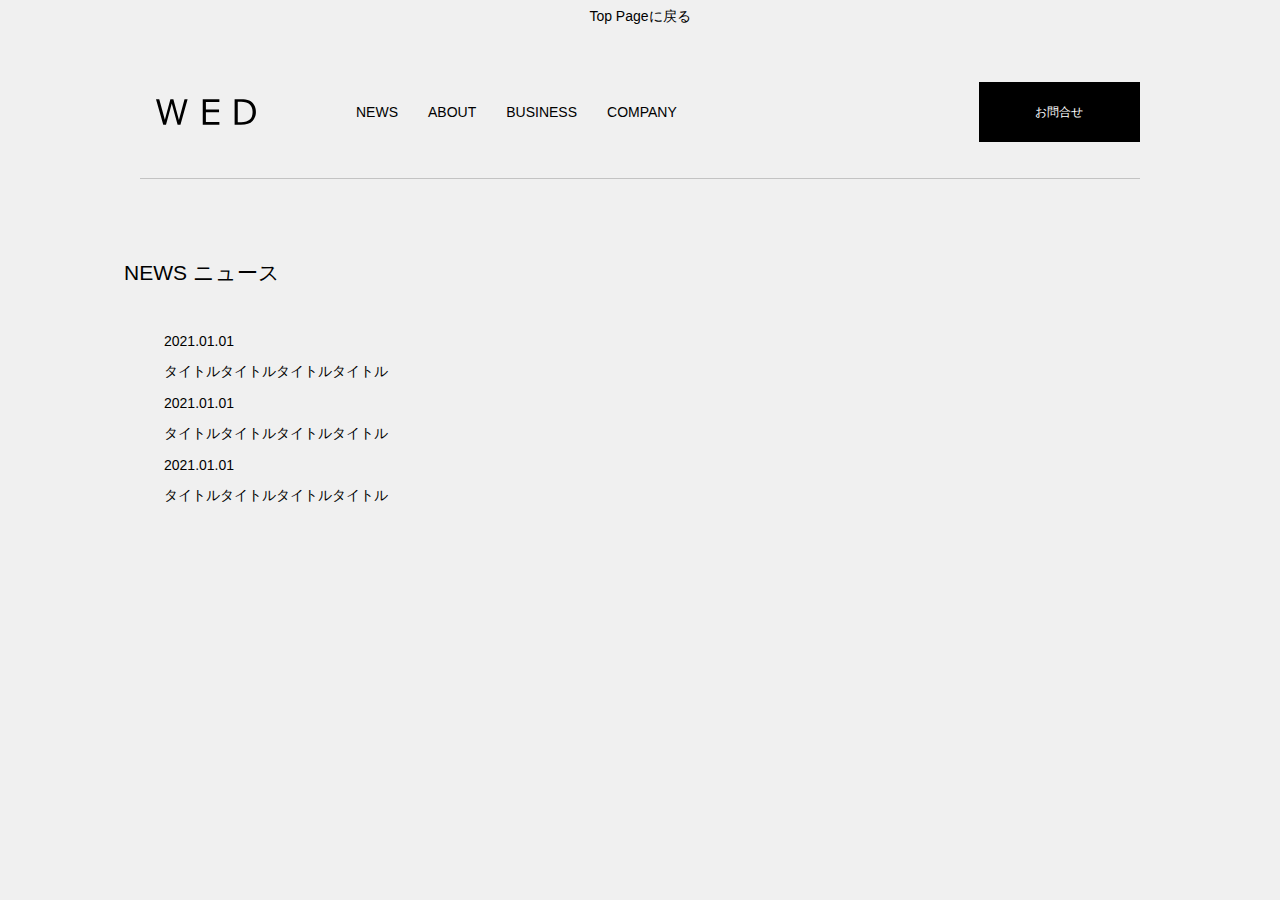
==== company.html @ 578bf034 "add include" ====
<!DOCTYPE html>
<html lang="en">
<head>
    <meta charset="UTF-8">
    <meta name="viewport" content="width=device-width, initial-scale=1.0">
    <link rel="icon" href="img/favicon.ico">
    <link rel="stylesheet" href="css/style.css">
    <title>Web Entertainment Design</title>
</head>
<body>
    <script src="js/header.js"></script>
    <header>
        <div class="inner wrapper">
            <h1 class="logo">
                <a href="company.html"><img src="img/company/logo.svg" alt=""></a>
            </h1>
            <nav>
                <ul>
                    <li><a href="#news">NEWS</a></li>
                    <li><a href="#about">ABOUT</a></li>
                    <li><a href="#business">BUSINESS</a></li>
                    <li><a href="#company">COMPANY</a></li>
                </ul>
            </nav>
        </div>
        <a class="contact" href="#">お問合せ</a>
    </header>

    <main>
        <div class="mainvisual">
            <img src="img/company/mv.png" alt="">
        </div>

        <section id="news" class="wrapper">
            <h2 class="section-title">
                <span class="en">NEWS</span>
                <span class="ja">ニュース</span>
            </h2>
            
            <ul class="list">
                <li>
                    <div class="date-area">
                        <time detetime="2021-01-01">2021.01.01</time>
                        <p>タイトルタイトルタイトルタイトル</p>
                    </div>
                    <p></p>
                </li>
                <li>
                    <div class="date-area">
                        <time detetime="2021-01-01">2021.01.01</time>
                        <p>タイトルタイトルタイトルタイトル</p>
                    </div>
                    <p></p>
                </li>
                <li>
                    <div class="date-area">
                        <time datetime="2021-01-01">2021.01.01</time>
                        <p>タイトルタイトルタイトルタイトル</p>
                    </div>
                    <p></p>
                </li>
            </ul>
        </section>
    </main>
</body>
</html>
---- css/style.css ----
html {
  font-size: 100%;
}

a {
  color: #333;
  text-decoration: none;
}
a :hover {
  opacity: 0.5;
}

img {
  width: 100%;
  vertical-align: bottom;
}

li {
  list-style: none;
}

.top {
  text-align: center;
}

.home-wrapper {
  max-width: 900px;
  width: 100%;
  margin: 0 auto;
  text-align: center;
}

body {
  color: #333;
  font-size: 0.75rem;
  font-family: "Raleway", sans-serif;
}

table {
  border-collapse: collapse;
  border-spacing: 0;
}

.site-title {
  width: 109px;
  line-height: 1px;
  margin: 0 auto 36px auto;
}
@media screen and (max-width: 896px) {
  .site-title {
    margin-bottom: 26px;
  }
}
.site-title a {
  display: block;
}

.wrapper {
  max-width: 800px;
  margin: 0 auto;
}

header {
  max-width: 1000px;
  padding: 46px 0 26px 0;
  margin: 0 auto 50px auto;
  border-bottom: solid 1px #c3c3c3;
}
@media screen and (max-width: 896px) {
  header {
    margin-bottom: 0;
    border-bottom: none;
    padding: 36px 16px 16px 16px;
  }
}

.fashion-nav {
  display: flex;
  align-items: center;
  justify-content: space-between;
}
@media screen and (max-width: 896px) {
  .fashion-nav {
    overflow-x: scroll;
  }
}
.fashion-nav .menu,
.fashion-nav .login {
  display: flex;
  align-items: center;
}
.fashion-nav .menu li {
  margin-right: 14px;
}
.fashion-nav .login li {
  margin-left: 14px;
}

#item {
  display: flex;
  justify-content: space-between;
  margin-bottom: 100px;
}
@media screen and (max-width: 896px) {
  #item {
    flex-direction: column;
  }
}
#item .item-image {
  max-width: 400px;
  flex-shrink: 0;
  margin-right: 60px;
}
@media screen and (max-width: 896px) {
  #item .item-image {
    max-width: 100%;
    margin: 0 0 10px 0;
  }
}
@media screen and (max-width: 896px) {
  #item .item-info {
    padding: 0 16px;
  }
}
#item .item-info p {
  margin-bottom: 30px;
  line-height: 1.9;
}
#item .item-info .item-title {
  height: 60px;
  display: flex;
  align-items: center;
  border-top: solid 1px #c3c3c3;
  border-bottom: solid 1px #c3c3c3;
  font-size: 1rem;
  font-weight: bold;
  margin-bottom: 20px;
}

#item .item-info .order-table {
  width: 100%;
  margin-bottom: 20px;
}
#item .item-info .order-table .color,
#item .item-info .order-table .size {
  width: 20%;
}
#item .item-info .order-table .quantity {
  width: 60%;
}
#item .item-info .order-table td {
  border-top: solid 1px #c3c3c3;
}
#item .item-info .order-table th,
#item .item-info .order-table td {
  font-weight: normal;
  padding: 10px;
  border-right: solid 1px #c3c3c3;
  text-align: center;
}
#item .item-info .order-table th:last-child,
#item .item-info .order-table td:last-child {
  border-right: none;
}
#item .item-info .order-table select {
  width: 100%;
  border: solid 1px #c3c3c3;
  padding: 0 10px;
}

#item .item-info .cart-btn {
  width: 100%;
  background-color: #4b4b4b;
  color: #fff;
  display: block;
  line-height: 1;
  padding: 18px 0;
  margin-bottom: 30px;
  text-align: center;
}

#item .item-info .size-table {
  width: 100%;
  border-top: solid 1px #c3c3c3;
  border-left: solid 1px #c3c3c3;
}
#item .item-info .size-table .size {
  width: 16%;
}
#item .item-info .size-table .chest,
#item .item-info .size-table .weist,
#item .item-info .size-table .height {
  width: 28%;
}
#item .item-info .size-table th {
  background-color: #ecebeb;
}
#item .item-info .size-table th,
#item .item-info .size-table td {
  font-weight: normal;
  padding: 10px;
  border-right: solid 1px #c3c3c3;
  border-bottom: solid 1px #c3c3c3;
  text-align: center;
}

footer {
  padding: 10px 0;
}
footer .copyright {
  font-size: 0.625rem;
  text-align: center;
}

body {
  background-color: #f0f0f0;
  color: #000;
  font-size: 0.875rem;
}

a {
  color: #000;
  font-size: 0.875rem;
}

.logo {
  width: 100px;
  line-height: 1px;
  margin-right: 60px;
}
.logo a {
  display: block;
}

.section-title {
  font-weight: normal;
  line-height: 1;
  margin-bottom: 50px;
}
.section-title ::after {
  content: "";
}

.wrapper {
  width: 100%;
  max-width: 1032px;
  padding: 0 16px;
  margin: 0 auto;
}

header {
  height: 80px;
  display: flex;
  justify-content: space-between;
  align-items: center;
}
header .inner {
  display: flex;
  align-items: center;
}
header .inner ul {
  display: flex;
  align-items: center;
}
header .inner li {
  margin-right: 30px;
}
header .inner li:last-child {
  margin-right: 0;
}
header .contact {
  width: 200px;
  height: 60px;
  line-height: 60px;
  background-color: #000;
  color: #fff;
  font-size: 0.75rem;
  display: inline-block;
  text-align: center;
}
header .contact:hover {
  background-color: #333;
}

/*# sourceMappingURL=style.css.map */
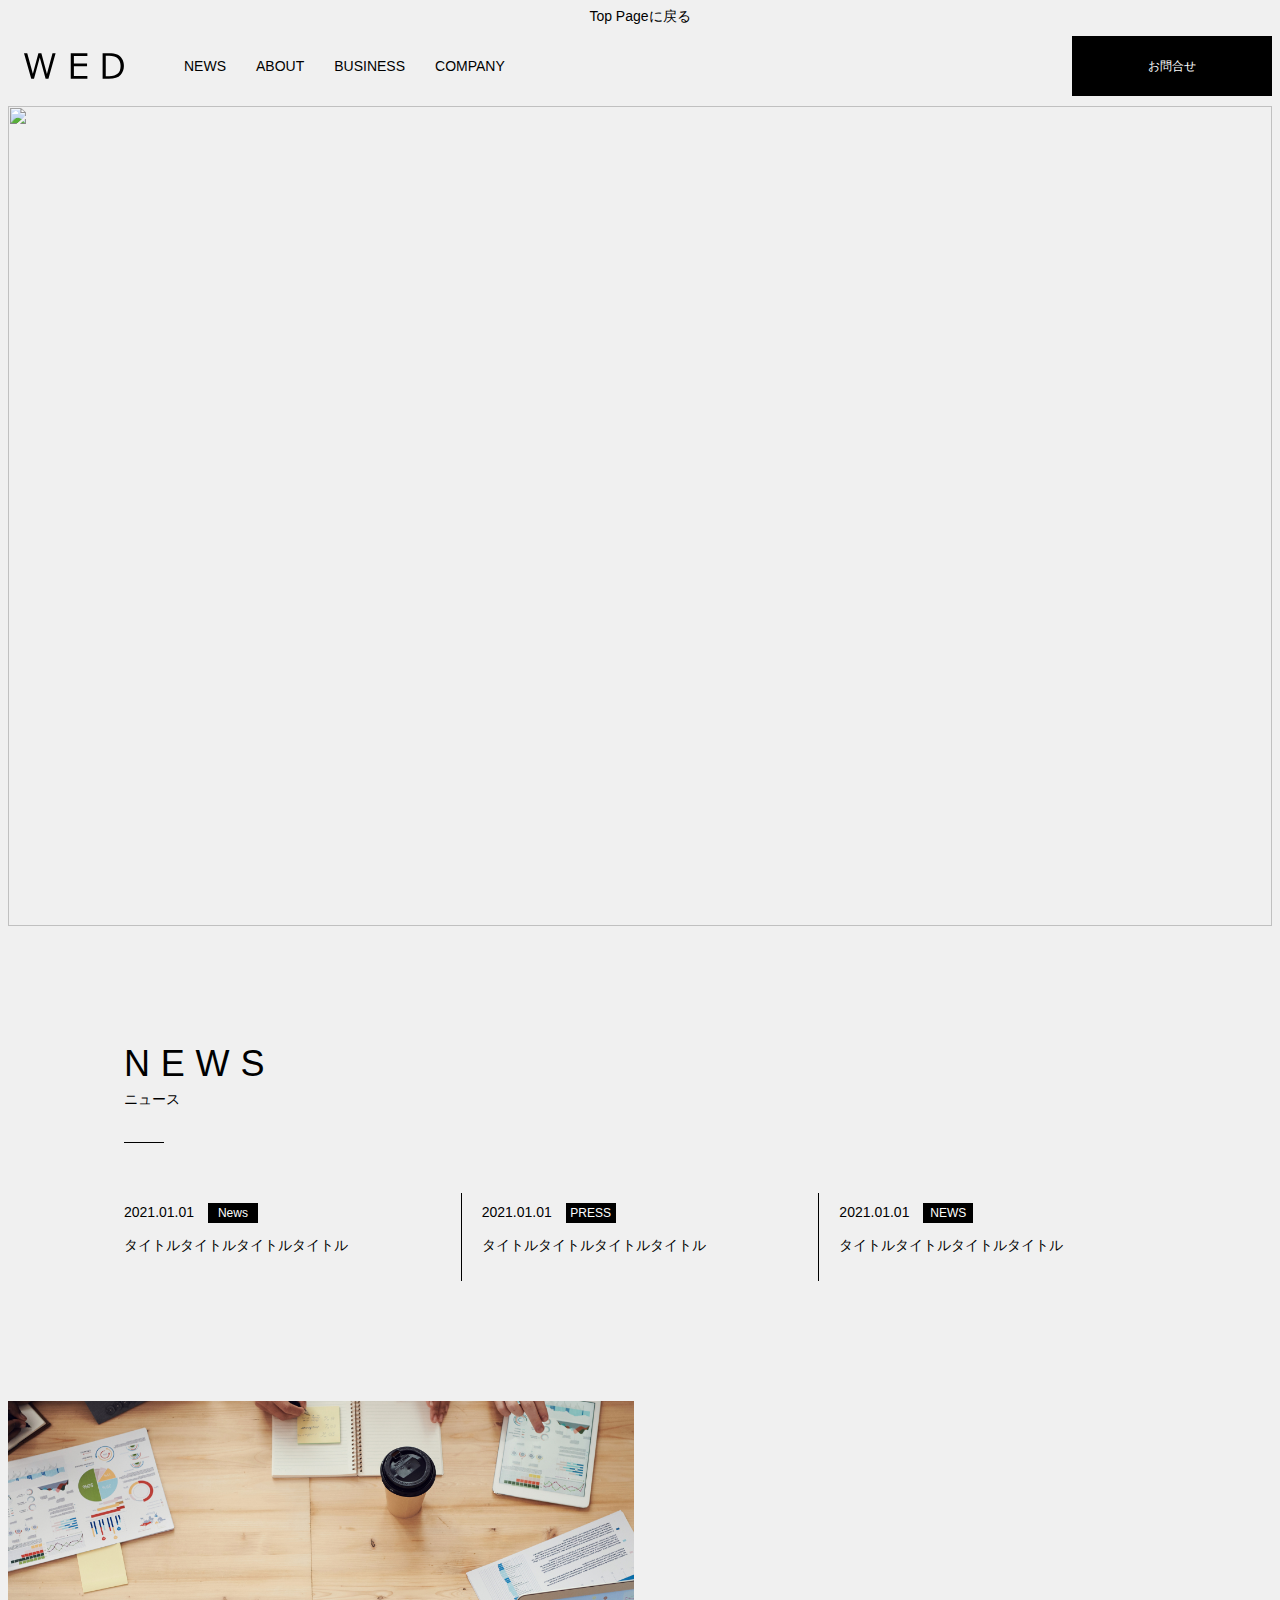
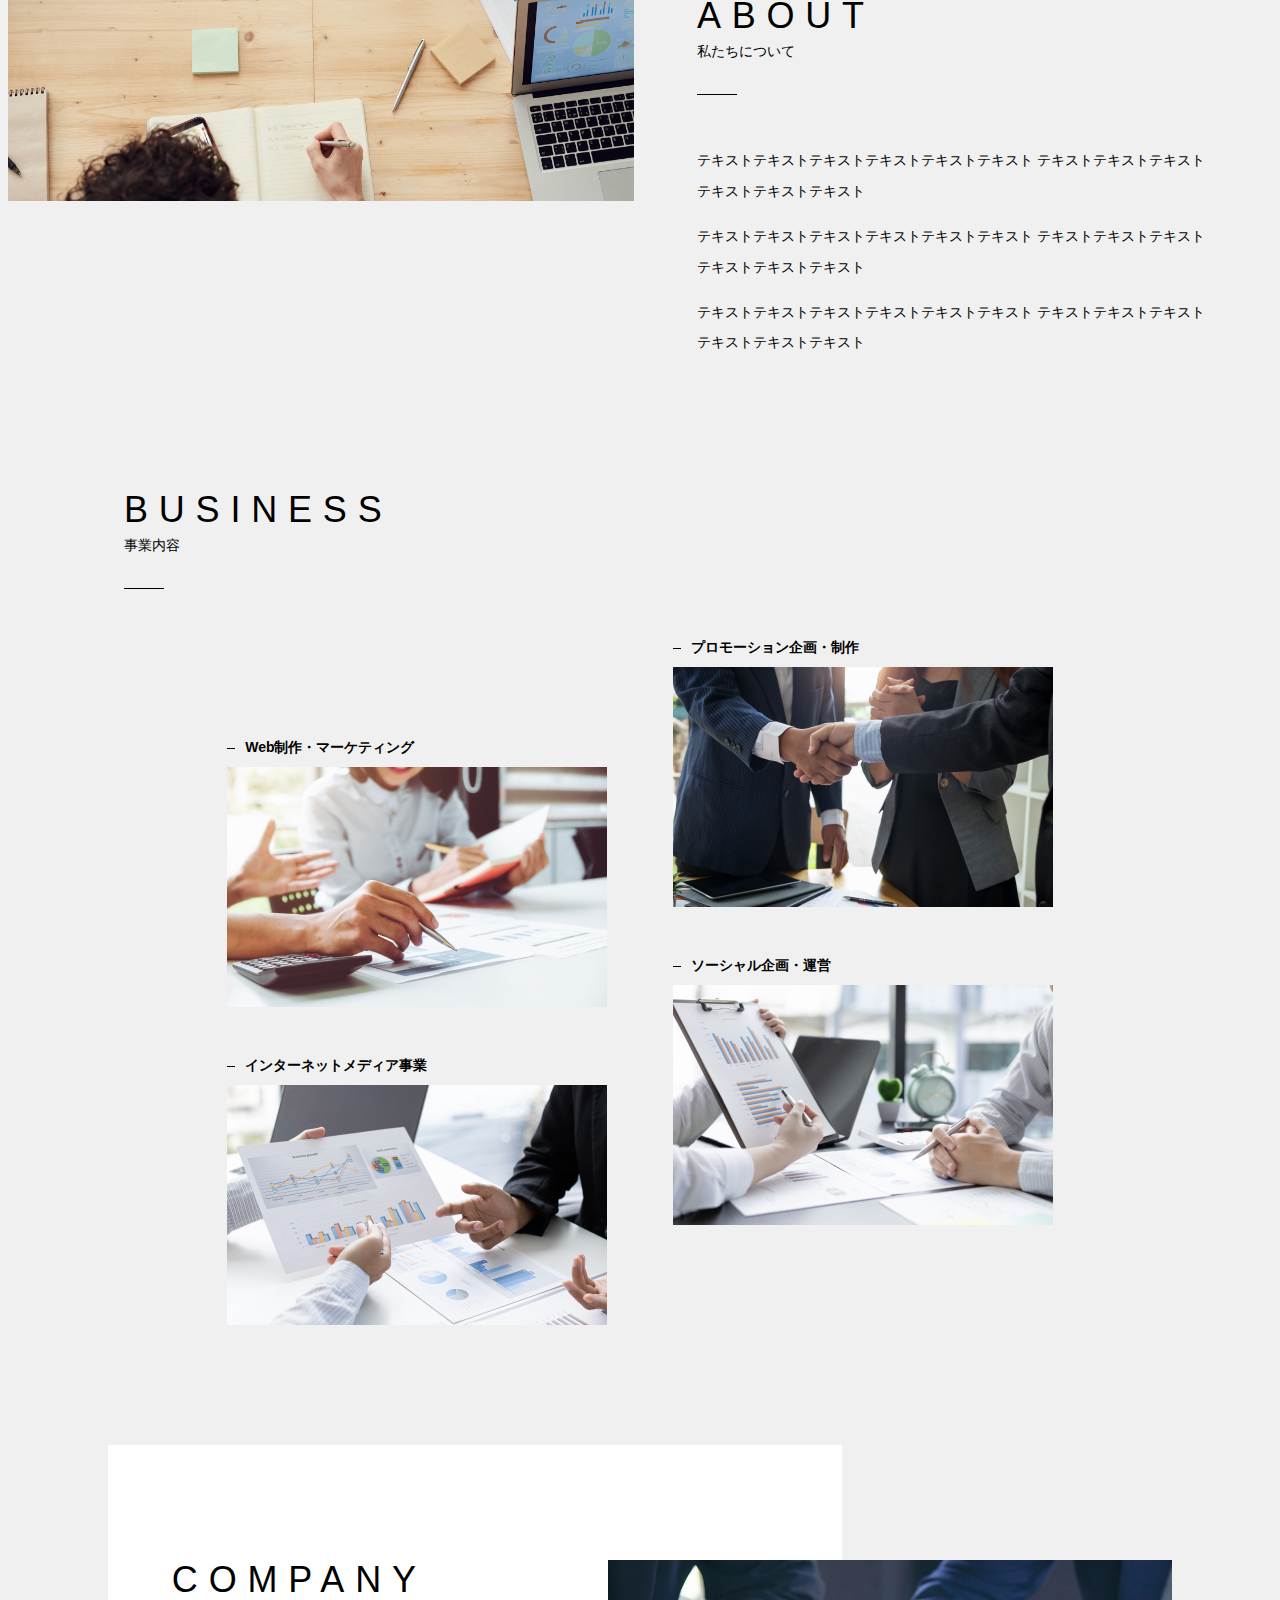
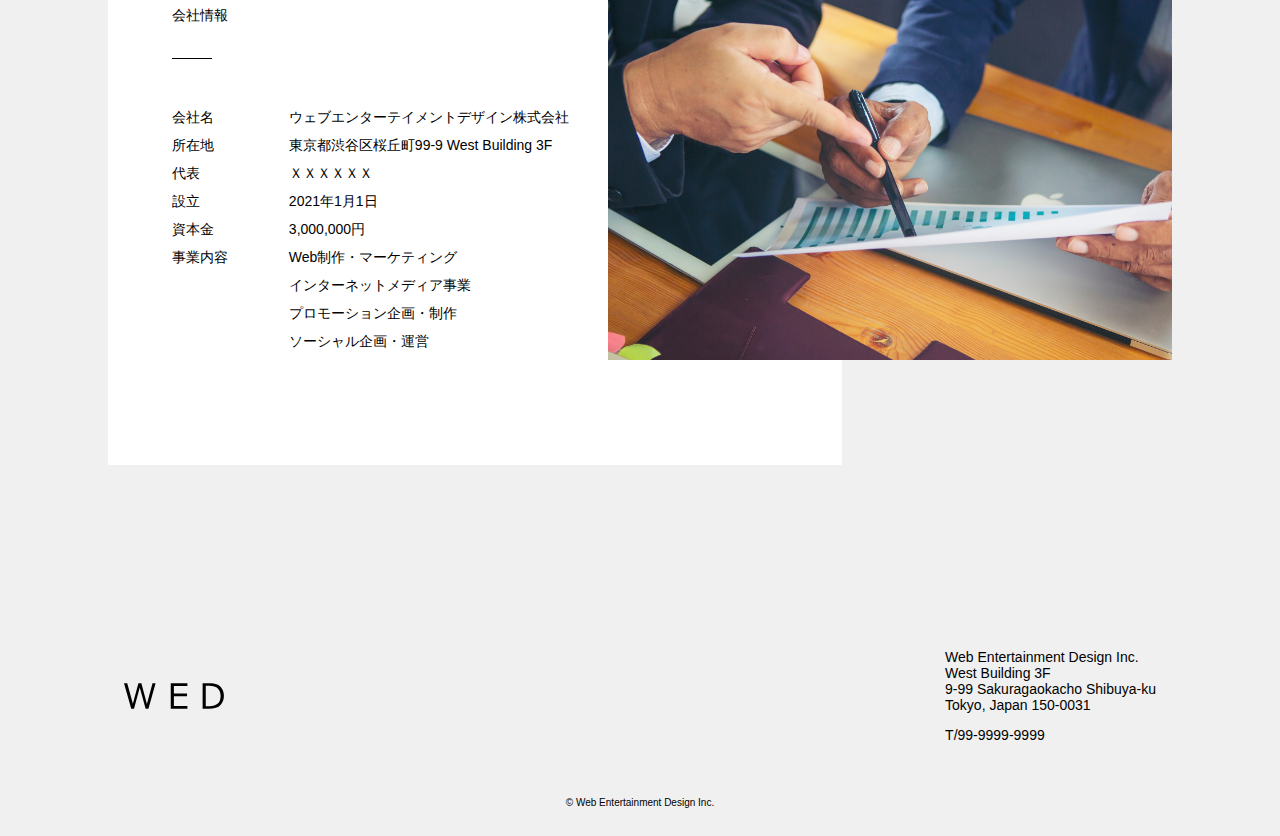
==== commit b5fd965b: "add company" ====
--- a/company.html
+++ b/company.html
@@ -1,5 +1,6 @@
 <!DOCTYPE html>
 <html lang="en">
+
 <head>
     <meta charset="UTF-8">
     <meta name="viewport" content="width=device-width, initial-scale=1.0">
@@ -7,6 +8,7 @@
     <link rel="stylesheet" href="css/style.css">
     <title>Web Entertainment Design</title>
 </head>
+
 <body>
     <script src="js/header.js"></script>
     <header>
@@ -36,18 +38,12 @@
                 <span class="en">NEWS</span>
                 <span class="ja">ニュース</span>
             </h2>
-            
+
             <ul class="list">
                 <li>
                     <div class="date-area">
-                        <time detetime="2021-01-01">2021.01.01</time>
-                        <p>タイトルタイトルタイトルタイトル</p>
-                    </div>
-                    <p></p>
-                </li>
-                <li>
-                    <div class="date-area">
-                        <time detetime="2021-01-01">2021.01.01</time>
+                        <time datetime="2021-01-01">2021.01.01</time>
+                        <span>News</span>
                         <p>タイトルタイトルタイトルタイトル</p>
                     </div>
                     <p></p>
@@ -55,12 +51,127 @@
                 <li>
                     <div class="date-area">
                         <time datetime="2021-01-01">2021.01.01</time>
+                        <span>PRESS</span>
+                        <p>タイトルタイトルタイトルタイトル</p>
+                    </div>
+                    <p></p>
+                </li>
+                <li>
+                    <div class="date-area">
+                        <time datetime="2021-01-01">2021.01.01</time>
+                        <span>NEWS</span>
                         <p>タイトルタイトルタイトルタイトル</p>
                     </div>
                     <p></p>
                 </li>
             </ul>
         </section>
+
+        <section id="about">
+            <div class="img">
+                <img src="img/company/about.png" alt="">
+            </div>
+
+            <div class="text">
+                <h2 class="section-title">
+                    <span class="en">ABOUT</span>
+                    <span class="ja">私たちについて</span>
+                </h2>
+                <p>
+                    テキストテキストテキストテキストテキストテキスト
+                    テキストテキストテキストテキストテキストテキスト
+                </p>
+                <p>
+                    テキストテキストテキストテキストテキストテキスト
+                    テキストテキストテキストテキストテキストテキスト
+                </p>
+                <p>
+                    テキストテキストテキストテキストテキストテキスト
+                    テキストテキストテキストテキストテキストテキスト
+                </p>
+            </div>
+        </section>
+
+        <section id="business" class="wrapper">
+            <h2 class="section-title">
+                <span class="en">BUSINESS</span>
+                <span class="ja">事業内容</span>
+            </h2>
+
+            <div class="flex">
+                <div class="left">
+                    <div class="item">
+                        <p class="title">Web制作・マーケティング</p>
+                        <img src="img/company/1.png" alt="">
+                    </div>
+                    <div class="item">
+                        <p class="title">インターネットメディア事業</p>
+                        <img src="img/company/2.png" alt="">
+                    </div>
+                </div>
+
+                <div class="right">
+                    <div class="item">
+                        <p class="title">プロモーション企画・制作</p>
+                        <img src="img/company/3.png" alt="">
+                    </div>
+                    <div class="item">
+                        <p class="title">ソーシャル企画・運営</p>
+                        <img src="img/company/4.png" alt="">
+                    </div>
+                </div>
+
+            </div>
+        </section>
+        <section id="company" class="wrapper">
+            <div class="text">
+                <h2 class="section-title">
+                    <span class="en">COMPANY</span>
+                    <span class="ja">会社情報</span>
+                </h2>
+                <dl class="info">
+                    <dt>会社名</dt>
+                    <dd>ウェブエンターテイメントデザイン株式会社</dd>
+                    <dt>所在地</dt>
+                    <dd>東京都渋谷区桜丘町99-9 West Building 3F</dd>
+                    <dt>代表</dt>
+                    <dd>ＸＸＸＸＸＸ</dd>
+                    <dt>設立</dt>
+                    <dd>2021年1月1日</dd>
+                    <dt>資本金</dt>
+                    <dd>3,000,000円</dd>
+                    <dt>事業内容</dt>
+                    <dd>Web制作・マーケティング</dd>
+                    <dd class="add">インターネットメディア事業</dd>
+                    <dd class="add">プロモーション企画・制作</dd>
+                    <dd class="add">ソーシャル企画・運営</dd>
+                </dl>
+            </div>
+
+            <div class="img">
+                <img src="img/company/company.png" alt="">
+            </div>
+        </section>
     </main>
+    <footer class="company-footer">
+        <div class="wrapper">
+            <div class="flex">
+                <div class="logo">
+                    <img src="img/company/logo.svg" alt="">
+                </div>
+                <div class="info">
+                    <p>
+                        Web Entertainment Design Inc.<br>
+                        West Building 3F<br>
+                        9-99 Sakuragaokacho Shibuya-ku<br>
+                        Tokyo, Japan 150-0031
+                      </p>
+                      <p>T/99-9999-9999</p>
+                </div>
+            </div>
+            <p class="copyright">&copy; Web Entertainment Design Inc.</p>
+        </div>
+    </footer>
 </body>
+
 </html>--- a/css/style.css
+++ b/css/style.css
@@ -15,8 +15,17 @@
   vertical-align: bottom;
 }
 
+ul {
+  padding: 0;
+  margin: 0;
+}
+
 li {
   list-style: none;
+}
+
+dd, dt {
+  margin: 0;
 }
 
 .top {
@@ -60,14 +69,14 @@
   margin: 0 auto;
 }
 
-header {
+.fashion-header {
   max-width: 1000px;
   padding: 46px 0 26px 0;
   margin: 0 auto 50px auto;
   border-bottom: solid 1px #c3c3c3;
 }
 @media screen and (max-width: 896px) {
-  header {
+  .fashion-header {
     margin-bottom: 0;
     border-bottom: none;
     padding: 36px 16px 16px 16px;
@@ -204,10 +213,10 @@
   text-align: center;
 }
 
-footer {
+.fashion-footer {
   padding: 10px 0;
 }
-footer .copyright {
+.fashion-footer .copyright {
   font-size: 0.625rem;
   text-align: center;
 }
@@ -228,6 +237,12 @@
   line-height: 1px;
   margin-right: 60px;
 }
+@media screen and (max-width: 900px) {
+  .logo {
+    width: 80px;
+    margin: 8px 0;
+  }
+}
 .logo a {
   display: block;
 }
@@ -237,8 +252,33 @@
   line-height: 1;
   margin-bottom: 50px;
 }
-.section-title ::after {
+@media screen and (max-width: 900px) {
+  .section-title {
+    margin-bottom: 34px;
+  }
+}
+.section-title::after {
   content: "";
+  width: 40px;
+  height: 1px;
+  background-color: #000;
+  display: block;
+}
+.section-title .en {
+  display: block;
+  font-size: 2.25rem;
+  letter-spacing: 0.3em;
+  margin-bottom: 10px;
+}
+.section-title .ja {
+  display: block;
+  font-size: 0.875rem;
+  margin-bottom: 36px;
+}
+@media screen and (max-width: 900px) {
+  .section-title .ja {
+    margin-bottom: 24px;
+  }
 }
 
 .wrapper {
@@ -257,6 +297,12 @@
 header .inner {
   display: flex;
   align-items: center;
+}
+@media screen and (max-width: 900px) {
+  header .inner {
+    flex-direction: column;
+    align-items: flex-start;
+  }
 }
 header .inner ul {
   display: flex;
@@ -278,8 +324,322 @@
   display: inline-block;
   text-align: center;
 }
+@media screen and (max-width: 900px) {
+  header .contact {
+    display: none;
+  }
+}
 header .contact:hover {
   background-color: #333;
 }
 
+.mainvisual {
+  margin-bottom: 120px;
+}
+@media screen and (max-width: 900px) {
+  .mainvisual {
+    margin-bottom: 80px;
+  }
+}
+.mainvisual img {
+  width: 100%;
+  height: calc(100vh - 80px);
+  object-fit: cover;
+}
+
+#news {
+  margin-bottom: 120px;
+}
+#news .list {
+  display: flex;
+  justify-content: space-between;
+}
+@media screen and (max-width: 900px) {
+  #news .list {
+    flex-direction: column;
+  }
+}
+
+#news .list li {
+  width: 33.3333333333%;
+  border-right: solid 1px #000;
+  padding: 10px 20px;
+}
+@media screen and (max-width: 900px) {
+  #news .list li {
+    width: 100%;
+    border-right: none;
+    padding: 10px 0;
+    margin-bottom: 20px;
+  }
+}
+#news .list li:first-child {
+  padding-left: 0;
+}
+#news .list li:last-child {
+  border-right: none;
+  padding-right: 0;
+}
+@media screen and (max-width: 900px) {
+  #news .list li:last-child {
+    margin-bottom: 0;
+  }
+}
+#news .list li .date-area {
+  margin-bottom: 16px;
+}
+#news .list li .date-area span {
+  width: 50px;
+  height: 20px;
+  line-height: 20px;
+  background-color: #000;
+  color: #fff;
+  display: inline-block;
+  font-size: 0.75rem;
+  margin-left: 10px;
+  text-align: center;
+}
+
+#about {
+  display: flex;
+  margin-bottom: 120px;
+}
+@media screen and (max-width: 900px) {
+  #about {
+    flex-direction: column;
+    margin-bottom: 80px;
+  }
+}
+#about .img {
+  width: 55%;
+}
+@media screen and (max-width: 900px) {
+  #about .img {
+    width: 100%;
+    margin-bottom: 30px;
+  }
+}
+#about .img img {
+  width: 100%;
+  height: 400px;
+  object-fit: cover;
+}
+@media screen and (max-width: 900px) {
+  #about .img img {
+    height: 300px;
+  }
+}
+#about .text {
+  width: 45%;
+  padding: 180px 5% 0 5%;
+}
+@media screen and (max-width: 900px) {
+  #about .text {
+    width: 100%;
+    padding: 0 16px;
+  }
+}
+#about .text p {
+  line-height: 2.2;
+}
+
+#business {
+  margin-bottom: 120px;
+}
+@media screen and (max-width: 900px) {
+  #business {
+    margin-bottom: 80px;
+  }
+}
+#business .flex {
+  display: flex;
+  justify-content: space-between;
+  padding: 0 10%;
+}
+@media screen and (max-width: 900px) {
+  #business .flex {
+    flex-direction: column;
+    padding: 0;
+  }
+}
+#business .flex .left {
+  width: 46%;
+  margin-top: 100px;
+}
+@media screen and (max-width: 900px) {
+  #business .flex .left {
+    width: 100%;
+    margin: 0 0 30px 0;
+  }
+}
+#business .flex .right {
+  width: 46%;
+}
+@media screen and (max-width: 900px) {
+  #business .flex .right {
+    width: 100%;
+  }
+}
+#business .flex .item {
+  margin-bottom: 50px;
+}
+@media screen and (max-width: 900px) {
+  #business .flex .item {
+    text-align: center;
+    margin-bottom: 30px;
+  }
+}
+#business .flex .item:last-child {
+  margin-bottom: 0;
+}
+#business .flex .title {
+  font-weight: bold;
+  margin: 0 0 10px 18px;
+  position: relative;
+}
+@media screen and (max-width: 900px) {
+  #business .flex .title {
+    text-align: left;
+  }
+}
+#business .flex .title::before {
+  content: "";
+  width: 8px;
+  height: 1px;
+  background-color: #000;
+  position: absolute;
+  top: 50%;
+  left: -18px;
+}
+
+#company {
+  height: 750px;
+  display: flex;
+  align-items: center;
+  position: relative;
+}
+@media screen and (max-width: 900px) {
+  #company {
+    height: auto;
+    flex-direction: column;
+    position: static;
+  }
+}
+#company .text {
+  width: 55%;
+  background-color: #fff;
+  padding: 100px 8% 100px 6%;
+  position: absolute;
+  top: 0;
+  left: 0;
+}
+@media screen and (max-width: 900px) {
+  #company .text {
+    width: 100%;
+    padding: 40px 20px;
+    margin-bottom: 20px;
+    position: static;
+  }
+}
+#company .img {
+  width: 53%;
+  position: absolute;
+  top: 115px;
+  right: 0;
+}
+@media screen and (max-width: 900px) {
+  #company .img {
+    width: 100%;
+    padding: 0;
+    position: static;
+  }
+}
+#company .img img {
+  width: 100%;
+  height: 400px;
+  object-fit: cover;
+}
+#company .info {
+  display: flex;
+  align-items: center;
+  flex-wrap: wrap;
+}
+@media screen and (max-width: 900px) {
+  #company .info {
+    flex-direction: column;
+  }
+}
+
+#company .info dt {
+  width: 20%;
+  margin-top: 10px;
+}
+@media screen and (max-width: 900px) {
+  #company .info dt {
+    width: 100%;
+    margin-top: 20px;
+  }
+}
+#company .info dt:first-of-type {
+  margin-top: 0;
+}
+#company .info dd {
+  width: 80%;
+  margin-top: 10px;
+}
+@media screen and (max-width: 900px) {
+  #company .info dd {
+    width: 100%;
+    margin-top: 20px;
+  }
+}
+#company .info dd:first-of-type {
+  margin-top: 0;
+}
+@media screen and (max-width: 900px) {
+  #company .info dd:first-of-type {
+    margin-top: 5px;
+  }
+}
+#company .info .add {
+  margin-left: 20%;
+}
+@media screen and (max-width: 900px) {
+  #company .info .add {
+    margin-left: 0;
+  }
+}
+
+.company-footer {
+  padding: 0 0 20px;
+  display: flex;
+}
+.company-footer .flex {
+  display: flex;
+  align-items: center;
+  justify-content: space-between;
+  padding: 40px 0;
+}
+@media screen and (max-width: 900px) {
+  .company-footer .flex {
+    flex-direction: column;
+    align-items: flex-start;
+    width: 359px;
+  }
+}
+.company-footer .flex .logo {
+  margin-right: 0;
+}
+@media screen and (max-width: 900px) {
+  .company-footer .flex .logo {
+    margin-bottom: 10px;
+  }
+}
+.company-footer .copyright {
+  margin: 0;
+  padding: 0;
+  font-size: 0.625rem;
+  text-align: center;
+}
+
 /*# sourceMappingURL=style.css.map */
